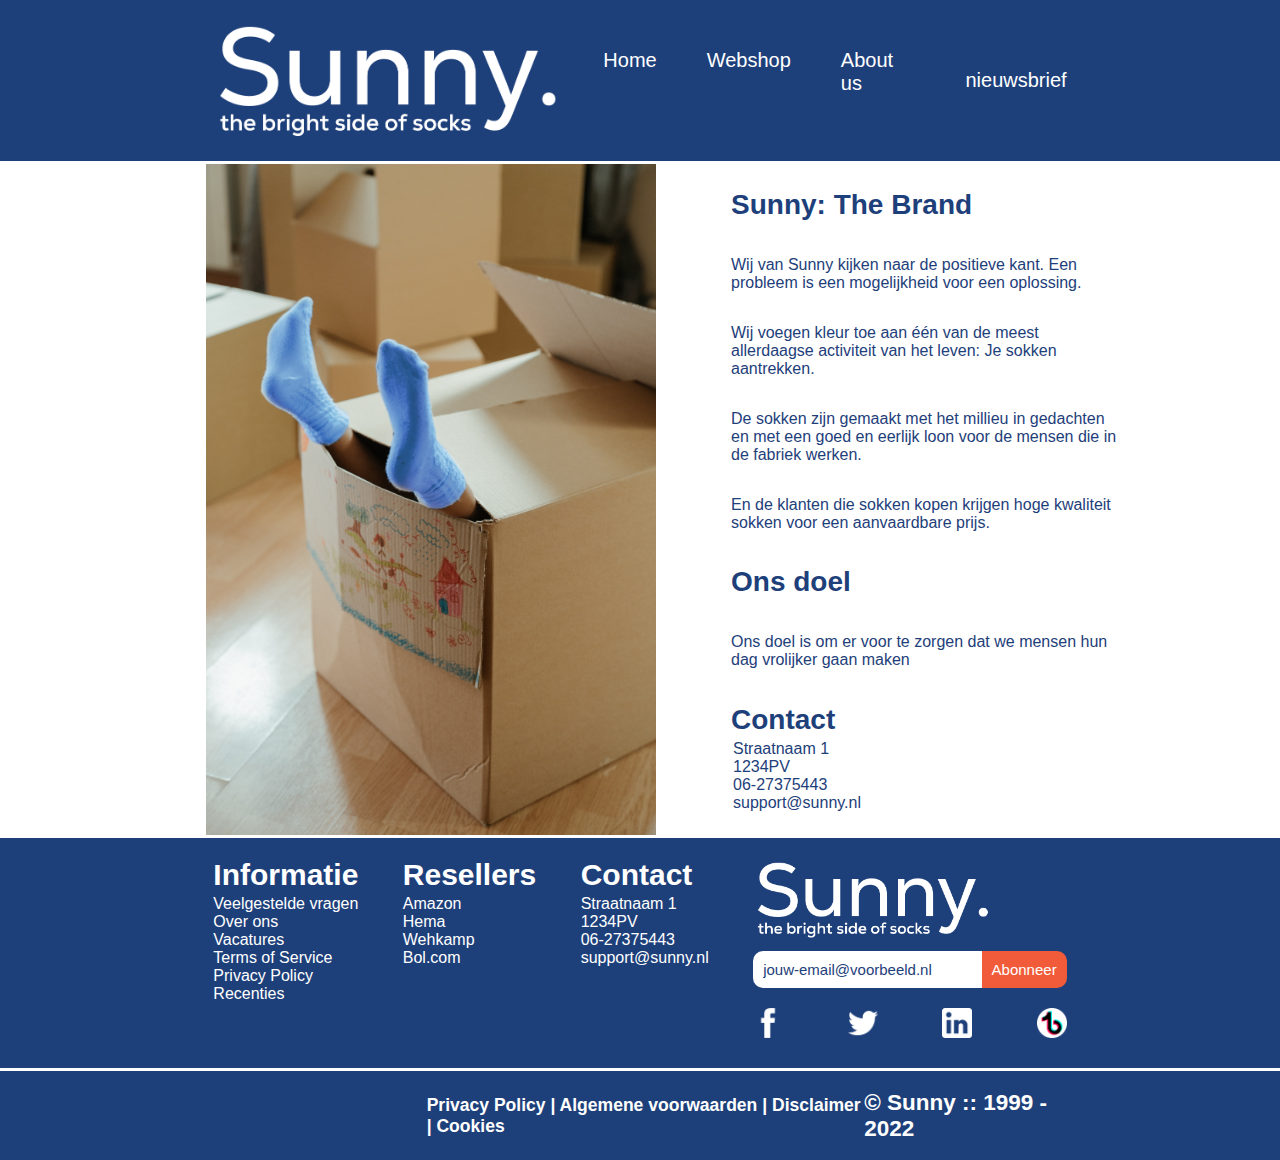
==== About us/index.html @ 86f1c83c "nieuwsbriefknop" ====
<!DOCTYPE html>
<html>
    <head>
        <meta name="viewport" content="width=device-width, initial-scale=1">
        <meta charset="UTF-8">
        <link rel="stylesheet" href="style.css">
        <title>Sunny Socks</title>
    </head>
	<body>
        <header class="header">
            <div class="headerContent">
                <img class="logo" src="../img/logo.png" alt="Sunny Socks">
                <ul class="navbar">
                    <li>Home</li>
                    <li>Webshop</li>
                    <li>About us</li>
                    <div class="nieuwsbrief">
					<li><p>nieuwsbrief</p></li>
					</div>
                </ul>
            </div>
        </header>
		<main class="content">
			<img class="sockinbox" src="../img/sockinbox.png" alt="socks in a box">
			<div class="info">
				<h1 class="kopjes">Sunny: The Brand</h1>
				<div class="text">
					<p>Wij van Sunny kijken naar de positieve kant. Een probleem is een mogelijkheid voor een oplossing.</p>
					<p>Wij voegen kleur toe aan één van de meest allerdaagse activiteit van het leven: Je sokken aantrekken.</p>
					<p>De sokken zijn gemaakt met het millieu in gedachten en met een goed en eerlijk loon voor de mensen die in de fabriek werken.</p>
					<p>En de klanten die sokken kopen krijgen hoge kwaliteit sokken voor een aanvaardbare prijs.</p>
				<div>
				<h1 class="kopjes">Ons doel</h1>
				<div class="text">
					<p>Ons doel is om er voor te zorgen dat we mensen hun dag vrolijker gaan maken</p>
				</div>
				<h1 class="kopjes">Contact</h1>
				<div class="text">
					<ul class="contact"> 
						<li>Straatnaam 1</li>
						<li>1234PV</li>
						<li>06-27375443</li>
						<li>support@sunny.nl</li>
					</ul>
				</div>
			</div>
		</main >
		<footer class="footer">
            <div class="footerContent">
                <div class="footerItem">
                    <h1>Informatie</h2>
                    <ul>
                        <li>Veelgestelde vragen</li>
                        <li>Over ons</li>
                        <li>Vacatures</li>
                        <li>Terms of Service</li>
                        <li>Privacy Policy</li>
                        <li>Recenties</li>
                    </ul>
                </div>
                <div class="footerItem">
                    <h1>Resellers</h2>
                    <ul>
                        <li>Amazon</li>
                        <li>Hema</li>
                        <li>Wehkamp</li>
                        <li>Bol.com</li>
                    </ul>
                </div>
                <div class="footerItem">
                    <h1>Contact</h2>
                    <ul>
                        <li>Straatnaam 1</li>
                        <li>1234PV</li>
                        <li>06-27375443</li>
                        <li>support@sunny.nl</li>
                    </ul>
                </div>
                <div class="newsletterContent">
                    <img src="../img/logo.png" alt="Sunny Socks">
                    <div class="newsletter">
                        <input type="text" placeholder="jouw-email@voorbeeld.nl">
                        <button>Abonneer</button>
                    </div>
                    <div class="socials">
                        <img src="../img/facebook.png" alt="Facebook">
                        <img src="../img/twitter.png" alt="Twitter">
                        <img src="../img/linkedin.png" alt="LinkedIn">
                        <img src="../img/tiktok.png" alt="TikTok">
                    </div>
                </div>
            </div>
        </footer>
        <footer class="subFooter">
            <div class="subFooterContent">
                <h3>Privacy Policy | Algemene voorwaarden | Disclaimer | Cookies</h3>
                <h2>&#169 Sunny :: 1999 - 2022</h2>
            </div>
        </footer>
	</body>
</html>
---- About us/style.css ----
body {
    display: grid;
    margin: 0px;
    grid-template-columns: repeat(6, 1fr);
    font-family: "Nexa", "Comic Sans", "Segeo UI", sans-serif;
}

.header {
    position: fixed;
    width: 100%;
    display: inherit;
    grid-template-columns: inherit;
    grid-column: 1/7;
    background-color: #1E407A;
    padding: 20px 0px 20px 0px;
    border-bottom: 3px solid white;
    z-index: 10;
}

.headerContent {
    display: flex;
    grid-column: 2/6;
    align-items: center;
    justify-content: space-between;
}

.logo {
    width: 350px;
}

.navbar {
    display: flex;
    justify-content: space-evenly;
}

.navbar li {
    list-style: none;
    font-size: 20px;
    color: white;
}

.navbar li:not(:last-child) {
    margin-right: 50px;
}

.content {
	display: grid;
	grid-template-columns: repeat(6, 1fr);
	grid-column: 1/7;
	margin-top: 160px;
}

.sockinbox {
	display: flex;
	width: 450px;
	grid-column-start: 2;
	margin-left: 50px;
}

.info {
	display: flex;
	flex-direction: column;
	grid-column: 3/6;
	margin-left: 75px;
	color: #1E407A;
	margin-top: 10px;
}

.kopjes {
	display: flex;
	font-size: 28px;
}

.text {
	display: flex;
	flex-direction: column;
	align-items: space-between;
}

.contact {
	display: flex;
	flex-direction: column;
	list-style: none;
	margin-left: -38px;
	margin-top: -15px;
}

.footer {
    display: inherit;
    grid-template-columns: inherit;
    background-color: #1E407A;
    grid-column: 1/7;
    border-top: 3px solid white;
}

.footerContent {
    display: flex;
    grid-column: 2/6;
    justify-content: space-between;
}

.footerItem h1 {
    color: white;
    font-size: 30px;
    margin-bottom: 0px;
}

.footerItem ul {
    color: white;
    margin-top: 3px;
    list-style: none;
    padding-left: 0px;
}

.newsletterContent {
    display: flex;
    flex-direction: column;
}

.newsletterContent img {
    width: 240px;
    margin-top: 20px;
    margin-bottom: 10px;
}

.socials {
    display: flex;
    margin-bottom: 20px;
    justify-content: space-between;
}

.socials img {
    width: 30px;
}

.newsletterContent input {
    outline: 0px;
    border: none;
    font-size: 15px;
    padding: 10px 20px 10px 10px;
    border-bottom-left-radius: 10px;
    border-top-left-radius: 10px;
}

.newsletterContent button {
    outline: 0px;
    border: none;
    font-size: 15px;
    padding: 10px;
    border-bottom-right-radius: 10px;
    border-top-right-radius: 10px;
    margin-left: -5px;
    color: white;
    background-color: #F15B39;
}

.newsletterContent input::placeholder {
    color: #1E407A;
}

.subFooter {
    display: inherit;
    grid-template-columns: inherit;
    grid-column: 1/7;
    margin-top: 3px;
    background-color: #1E407A;
}

.subFooterContent {
    display: flex;
    grid-column: 3/6;
    align-items: center;
    justify-content: space-between;
    font-size: 15px;
    color: white;
}
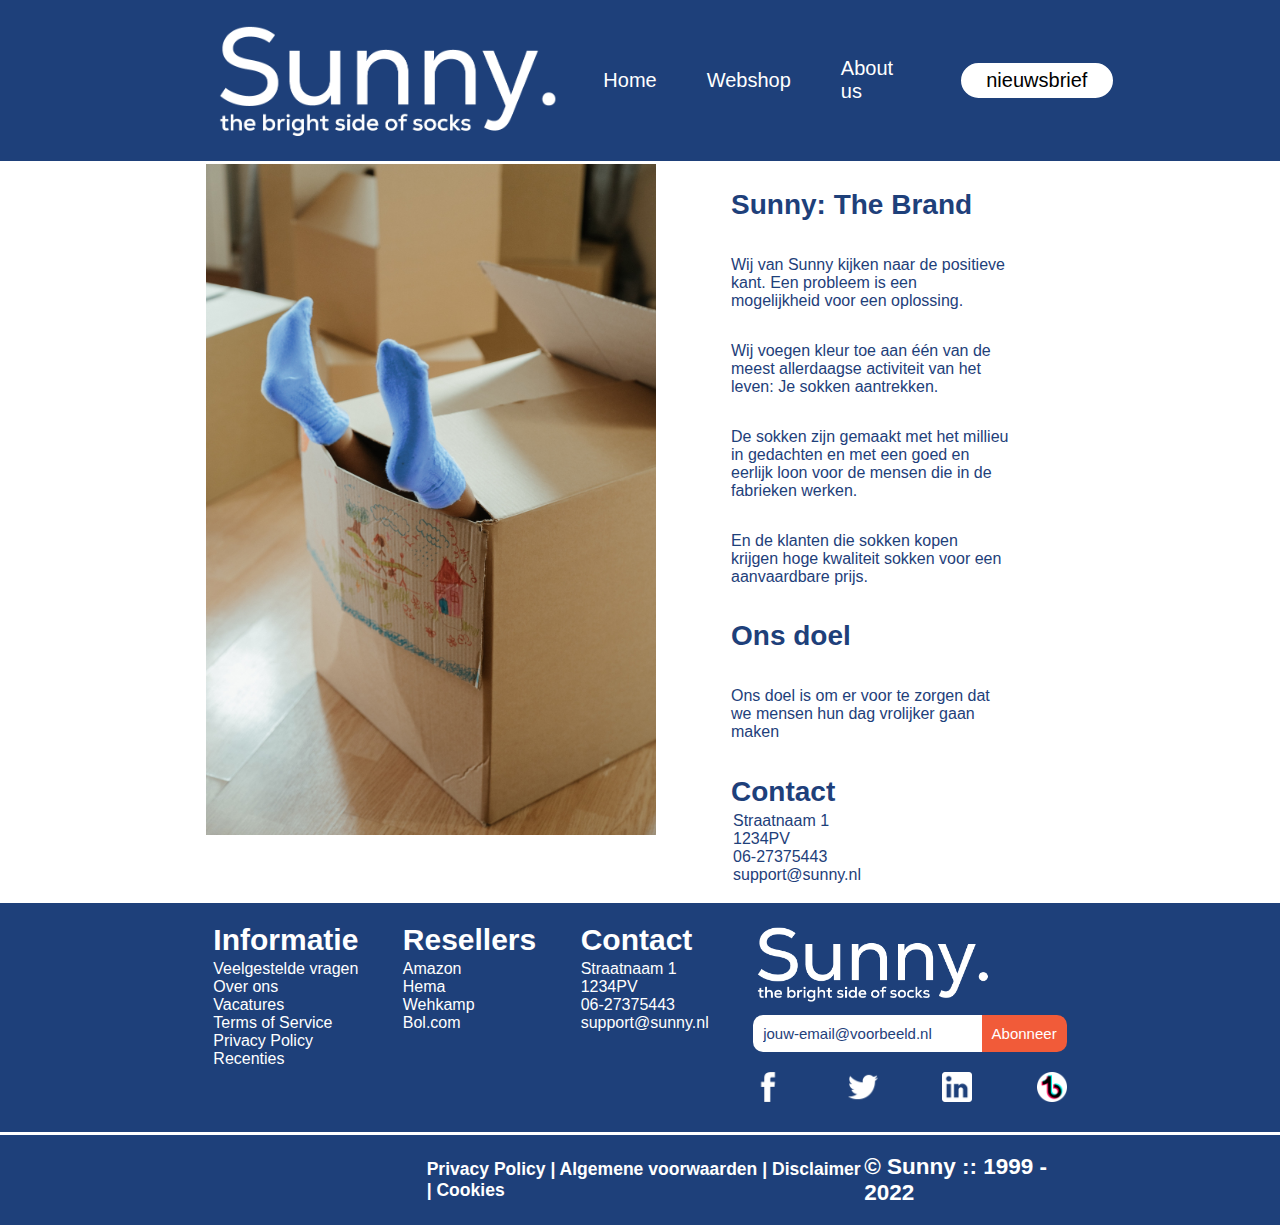
==== commit 5348ba5b: "text beetje aangepast" ====
--- a/About us/index.html
+++ b/About us/index.html
@@ -27,7 +27,7 @@
 				<div class="text">
 					<p>Wij van Sunny kijken naar de positieve kant. Een probleem is een mogelijkheid voor een oplossing.</p>
 					<p>Wij voegen kleur toe aan één van de meest allerdaagse activiteit van het leven: Je sokken aantrekken.</p>
-					<p>De sokken zijn gemaakt met het millieu in gedachten en met een goed en eerlijk loon voor de mensen die in de fabriek werken.</p>
+					<p>De sokken zijn gemaakt met het millieu in gedachten en met een goed en eerlijk loon voor de mensen die in de fabrieken werken.</p>
 					<p>En de klanten die sokken kopen krijgen hoge kwaliteit sokken voor een aanvaardbare prijs.</p>
 				<div>
 				<h1 class="kopjes">Ons doel</h1>
--- a/About us/style.css
+++ b/About us/style.css
@@ -31,6 +31,7 @@
 .navbar {
     display: flex;
     justify-content: space-evenly;
+	align-items: center;
 }
 
 .navbar li {
@@ -38,9 +39,25 @@
     font-size: 20px;
     color: white;
 }
+.navbar li p{
+	color: #000000;
+}
 
 .navbar li:not(:last-child) {
     margin-right: 50px;
+}
+
+.nieuwsbrief{
+	display: flex;
+	justify-content: center;
+	align-items: center;
+	
+	width: 150px;
+	height: 15px; 
+    background-color: #ffffff;
+	color: #000000;
+    border: 10px solid #ffffff;
+    border-radius: 50px;
 }
 
 .content {
@@ -64,6 +81,7 @@
 	margin-left: 75px;
 	color: #1E407A;
 	margin-top: 10px;
+	margin-right: 115px;
 }
 
 .kopjes {
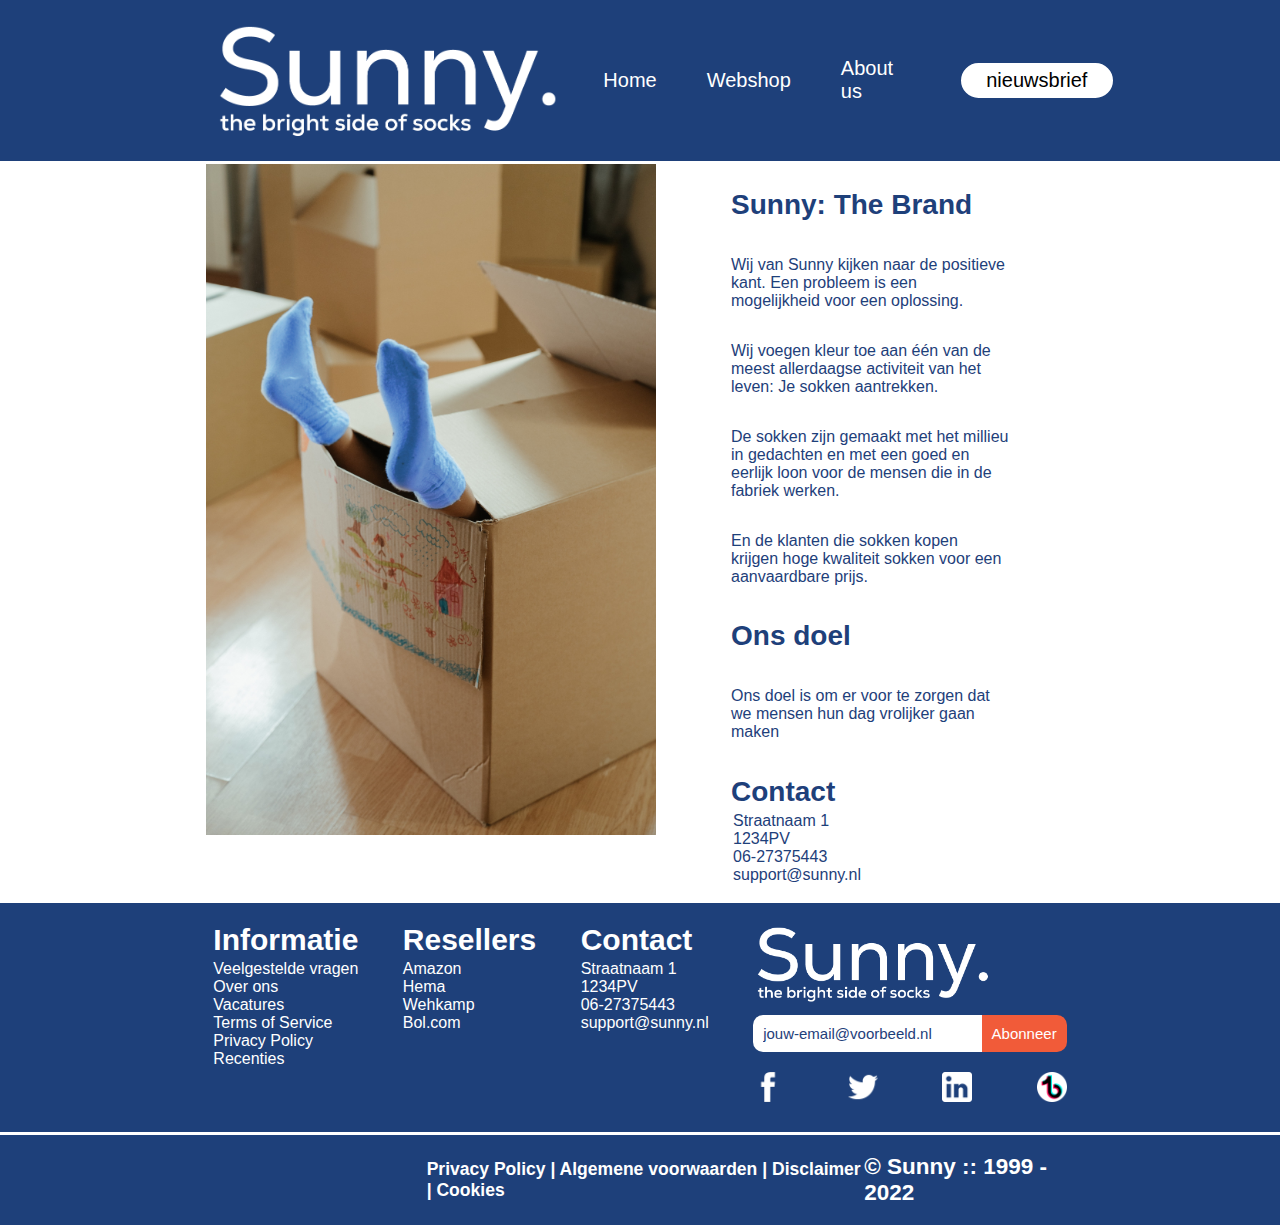
==== commit 974ca999: "interactieve nav" ====
--- a/About us/index.html
+++ b/About us/index.html
@@ -4,6 +4,7 @@
         <meta name="viewport" content="width=device-width, initial-scale=1">
         <meta charset="UTF-8">
         <link rel="stylesheet" href="style.css">
+		
         <title>Sunny Socks</title>
     </head>
 	<body>
@@ -27,7 +28,7 @@
 				<div class="text">
 					<p>Wij van Sunny kijken naar de positieve kant. Een probleem is een mogelijkheid voor een oplossing.</p>
 					<p>Wij voegen kleur toe aan één van de meest allerdaagse activiteit van het leven: Je sokken aantrekken.</p>
-					<p>De sokken zijn gemaakt met het millieu in gedachten en met een goed en eerlijk loon voor de mensen die in de fabrieken werken.</p>
+					<p>De sokken zijn gemaakt met het millieu in gedachten en met een goed en eerlijk loon voor de mensen die in de fabriek werken.</p>
 					<p>En de klanten die sokken kopen krijgen hoge kwaliteit sokken voor een aanvaardbare prijs.</p>
 				<div>
 				<h1 class="kopjes">Ons doel</h1>
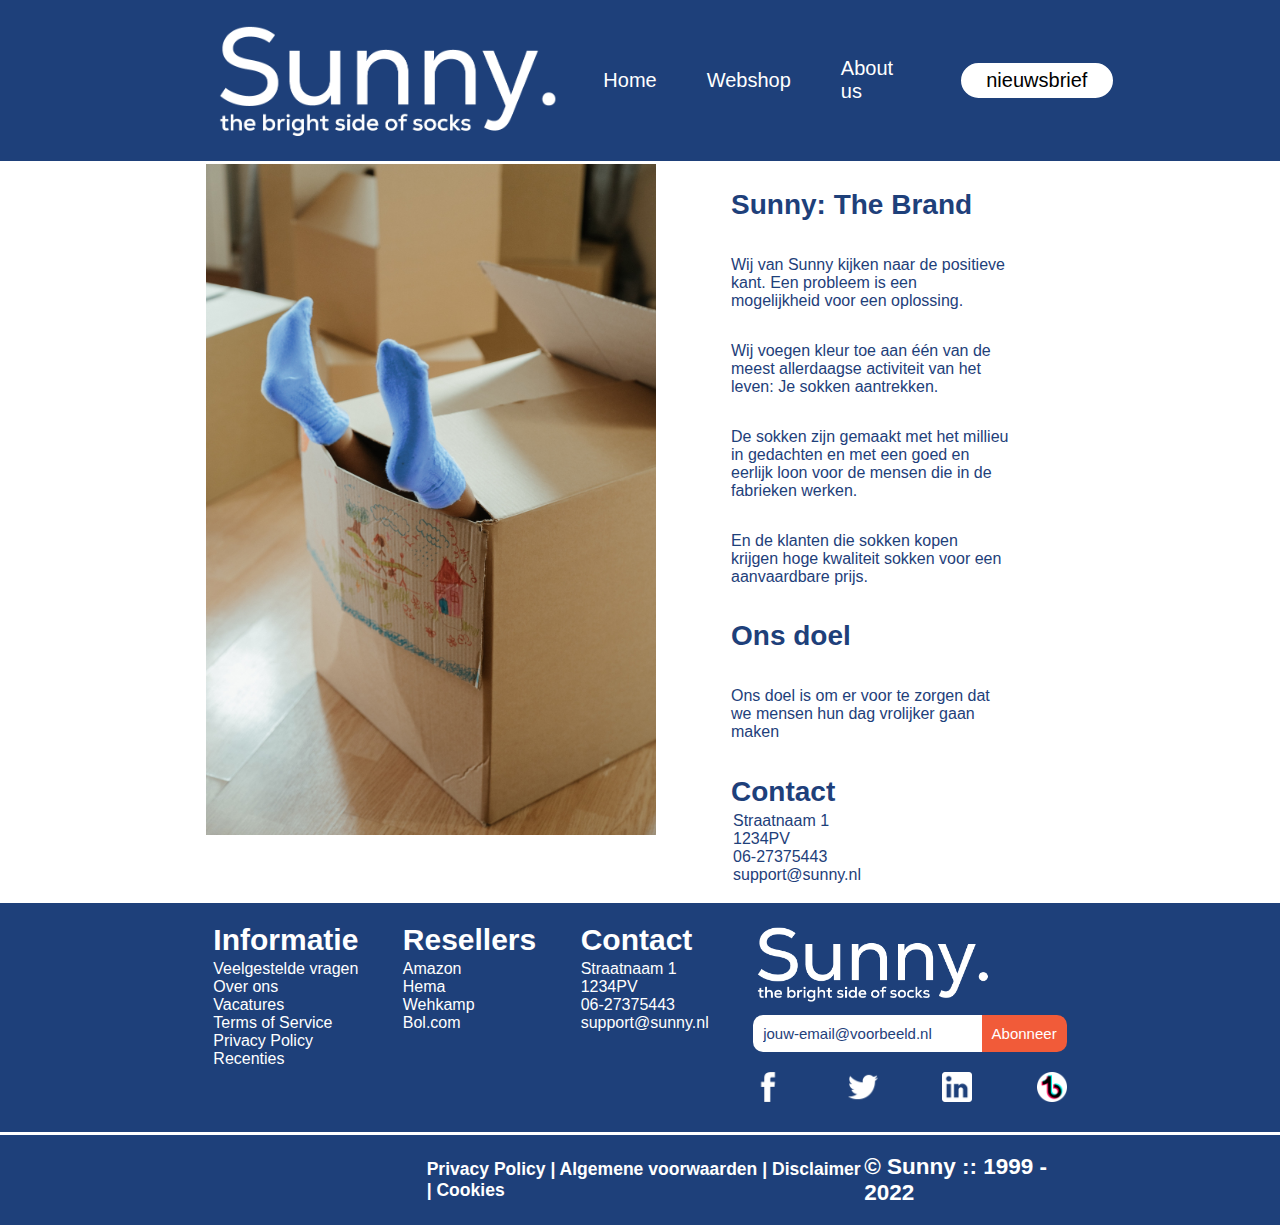
==== commit ed876278: "Merge branch 'main' of https://github.com/Raeven69/Sunny" ====
--- a/About us/index.html
+++ b/About us/index.html
@@ -28,7 +28,7 @@
 				<div class="text">
 					<p>Wij van Sunny kijken naar de positieve kant. Een probleem is een mogelijkheid voor een oplossing.</p>
 					<p>Wij voegen kleur toe aan één van de meest allerdaagse activiteit van het leven: Je sokken aantrekken.</p>
-					<p>De sokken zijn gemaakt met het millieu in gedachten en met een goed en eerlijk loon voor de mensen die in de fabriek werken.</p>
+					<p>De sokken zijn gemaakt met het millieu in gedachten en met een goed en eerlijk loon voor de mensen die in de fabrieken werken.</p>
 					<p>En de klanten die sokken kopen krijgen hoge kwaliteit sokken voor een aanvaardbare prijs.</p>
 				<div>
 				<h1 class="kopjes">Ons doel</h1>
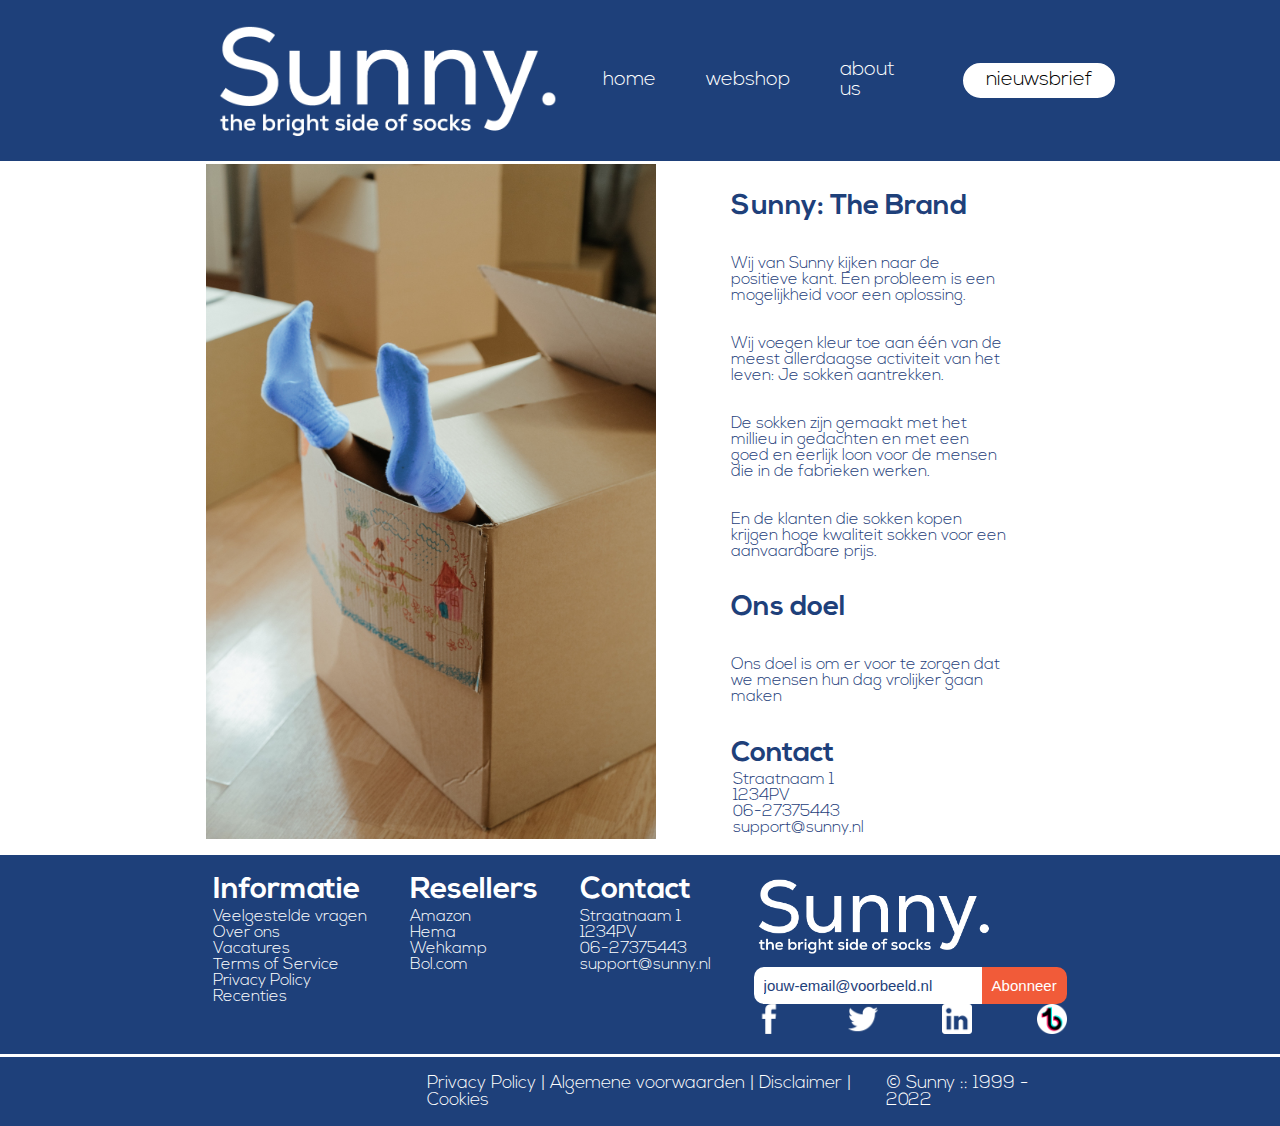
==== commit 8ab37eed: "about us header/footer gefixed" ====
--- a/About us/index.html
+++ b/About us/index.html
@@ -3,22 +3,29 @@
     <head>
         <meta name="viewport" content="width=device-width, initial-scale=1">
         <meta charset="UTF-8">
+		<link rel="stylesheet" href="../style.css">
         <link rel="stylesheet" href="style.css">
-		
         <title>Sunny Socks</title>
     </head>
 	<body>
-        <header class="header">
+         <header class="header">
             <div class="headerContent">
                 <img class="logo" src="../img/logo.png" alt="Sunny Socks">
                 <ul class="navbar">
-                    <li>Home</li>
-                    <li>Webshop</li>
-                    <li>About us</li>
+                    <li><a class="home" href="../index.html">home</a></li>
+                    <li><a class="webshop" href="../webshop/index.html">webshop</a></li>
+                    <li><a class="about us" href="about us/index.html">about us</a></li>
                     <div class="nieuwsbrief">
-					<li><p>nieuwsbrief</p></li>
+						<li>
+						<p><a href="../nieuwsbrief/index.html">nieuwsbrief</a></p>
+						</li>
 					</div>
                 </ul>
+                <div class="navDropdown">
+                    <span></span>
+                    <span></span>
+                    <span></span>
+                </div>
             </div>
         </header>
 		<main class="content">
@@ -46,7 +53,7 @@
 				</div>
 			</div>
 		</main >
-		<footer class="footer">
+		 <footer class="footer">
             <div class="footerContent">
                 <div class="footerItem">
                     <h1>Informatie</h2>
@@ -78,7 +85,7 @@
                     </ul>
                 </div>
                 <div class="newsletterContent">
-                    <img src="../img/logo.png" alt="Sunny Socks">
+                    <img class="footerLogo" src="../img/logo.png" alt="Sunny Socks">
                     <div class="newsletter">
                         <input type="text" placeholder="jouw-email@voorbeeld.nl">
                         <button>Abonneer</button>
@@ -95,7 +102,7 @@
         <footer class="subFooter">
             <div class="subFooterContent">
                 <h3>Privacy Policy | Algemene voorwaarden | Disclaimer | Cookies</h3>
-                <h2>&#169 Sunny :: 1999 - 2022</h2>
+                <h3>&#169 Sunny :: 1999 - 2022</h2>
             </div>
         </footer>
 	</body>
--- a/style.css
+++ b/style.css
@@ -0,0 +1,594 @@
+@font-face { font-family: "Nexa" ; src: url('Nexa-Light.otf'); } 
+@font-face { font-family: "Nexa" ; font-weight: bold; src: url('Nexa-Bold.otf');}
+
+body {
+    display: grid;
+    margin: 0px;
+    grid-template-columns: repeat(6, 1fr);
+    font-family: "Nexa";
+}   
+
+.header {
+    position: fixed;
+    width: 100vw;
+    display: inherit;
+    grid-template-columns: inherit;
+    grid-column: 1/7;
+    background-color: #1E407A;
+    padding: 20px 0px 20px 0px;
+    border-bottom: 3px solid white;
+    z-index: 10;
+}
+
+.headerContent {
+    display: flex;
+    grid-column: 2/6;
+    align-items: center;
+    justify-content: space-between;
+}
+
+.logo {
+    width: 350px;
+}
+
+.navbar {
+    display: flex;
+    justify-content: space-evenly;
+	align-items: center;
+}
+
+.navbar li {
+    list-style: none;
+    font-size: 20px;
+    color: white;
+}
+
+.navbar li a{
+	color: white;
+	text-decoration: none;
+}
+
+.navbar li p a{
+	color: #000000;
+}
+
+.navbar li:not(:last-child) {
+    margin-right: 50px;
+}
+
+.navDropdown {
+    display: none;
+}
+
+.nieuwsbrief{
+	display: flex;
+	justify-content: center;
+	align-items: center;
+	
+	width: 150px;
+	height: 15px; 
+    background-color: #ffffff;
+	color: #000000;
+    border: 10px solid #ffffff;
+    border-radius: 50px;
+}
+
+.content {
+    margin-top: 164px;
+    display: inherit;
+    grid-template-columns: inherit;
+    background-color: #1E407A;
+    grid-column: 1/7;
+    overflow-x: hidden;
+    max-width: 100vw;
+}
+
+.contentWrapper {
+    display: flex;
+    flex-direction: column;
+    grid-column: 2/6;
+}
+
+.title {
+    margin-top: 25px;
+    text-align: center;
+}
+
+.title h1 {
+    color: white;
+    margin: 0px;
+    font-size: 40px;
+}
+
+.socks {
+    display: flex;
+    justify-content: space-between;
+    margin-top: 40px;
+}
+
+.socksImages {
+    min-width: 550px;
+}
+
+.socksImg {
+    width: 180px;
+}
+
+.mobileSocks {
+    display: none;
+}
+
+.socksTitle {
+    font-size: 45px;
+    color: white;
+}
+
+.socksText {
+    min-width: 340px;
+}
+
+.socksText a {
+    text-decoration: none;
+    font-size: 20px;
+}
+
+.orderButton {
+    margin-right: 20px;
+    padding: 0px 20px 0px 20px;
+    background-color: #51B2A2;
+    border: 10px solid #51B2A2;
+    border-radius: 50px;
+    color: #1E407A;
+}
+
+.newsletterButton {
+    padding: 7px 27px 7px 27px;
+    border: 2px solid white;
+    border-radius: 50px;
+    color: white;
+}
+
+.subContent {
+    display: inherit;
+    grid-template-columns: inherit;
+    grid-column: 1/7;
+    overflow-x: hidden;
+    max-width: 100vw;
+    margin-bottom: 40px;
+    margin-top: 40px;
+}
+
+.contentWrapper2 {
+    display: flex;
+    grid-column: 2/6;
+    align-items: center;
+    justify-content: space-between;
+}
+
+.sneakerSock {
+    width: 400px;
+    height: 400px;
+    border-radius: 50%;
+}
+
+.socksText2 {
+    max-width: 600px;
+}
+
+.socksTitle2 {
+    font-size: 45px;
+    color: #1E407A;
+}
+
+.socksPerk {
+    display: flex;
+    align-items: center;
+}
+
+.socksPerk h3 {
+    color: #1E407A;
+    font-weight: 400;
+}
+
+.socksPerk img {
+    width: 30px;
+    margin-right: 10px;
+}
+
+.separator {
+    grid-column: 1/7;
+    height: 3px;
+    background-color: #1E407A;
+}
+
+.resellers {
+    display: inherit;
+    grid-template-columns: inherit;
+    grid-column: 1/7;
+    max-width: 100vw;
+    overflow-x: hidden;
+}
+
+.resellerWrapper {
+    display: flex;
+    flex-direction: column;
+    grid-column: 2/6;
+    margin-top: 20px;
+    align-items: center;
+}
+
+.resellers h3 {
+    color: #1E407A;
+    font-weight: 400;
+    margin: 0px;
+}
+
+.resellerImages {
+    display: flex;
+    align-items: center;
+    width: 100%;
+    justify-content: space-around;
+    margin-bottom: 30px;
+}
+
+.resellerImages img {
+    width: 200px;
+}
+
+.resellerImages img:nth-child(2) {
+    margin-top: -15px
+}
+
+.resellerImages img:nth-child(3) {
+    margin-top: 20px
+}
+
+.resellerImages img:last-child {
+    width: 120px;
+}
+
+.sunnyInfo {
+    margin-top: 100px;
+    margin-bottom: 100px;
+    display: inherit;
+    grid-template-columns: inherit;
+    grid-column: 1/7;
+    max-width: 100vw;
+    overflow-x: hidden;
+}
+
+.infoWrapper {
+    display: flex;
+    grid-column: 2/6;
+    align-items: center;
+    justify-content: space-between;
+}
+
+.infoText {
+    max-width: 500px;
+}
+
+.infoText h1 {
+    font-size: 45px;
+    color: #1E407A;
+}
+
+.infoText p {
+    font-size: 20px;
+    color: #1E407A;
+}
+
+.sunnyInfo img {
+    width: 500px;
+    height: 500px;
+    object-fit: cover;
+    border-radius: 50%;
+}
+
+.footer {
+    display: inherit;
+    grid-template-columns: inherit;
+    background-color: #1E407A;
+    grid-column: 1/7;
+    border-top: 3px solid white;
+    max-width: 100vw;
+    overflow-x: hidden;
+}
+
+.footerContent {
+    display: flex;
+    grid-column: 2/6;
+    justify-content: space-between;
+}
+
+.footerItem h1 {
+    color: white;
+    font-size: 30px;
+    margin-bottom: 0px;
+}
+
+.footerItem ul {
+    color: white;
+    margin-top: 3px;
+    list-style: none;
+    padding-left: 0px;
+}
+
+.newsletterContent {
+    display: flex;
+    flex-direction: column;
+}
+
+.footerLogo {
+    width: 240px;
+    margin-top: 20px;
+    margin-bottom: 10px;
+}
+
+.socials {
+    display: flex;
+    margin-bottom: 20px;
+    justify-content: space-between;
+}
+
+.socials img {
+    width: 30px;
+}
+
+.newsletterContent input {
+    outline: 0px;
+    border: none;
+    font-size: 15px;
+    padding: 10px 20px 10px 10px;
+    border-bottom-left-radius: 10px;
+    border-top-left-radius: 10px;
+}
+
+.newsletterContent button {
+    outline: 0px;
+    border: none;
+    font-size: 15px;
+    padding: 10px;
+    border-bottom-right-radius: 10px;
+    border-top-right-radius: 10px;
+    margin-left: -5px;
+    color: white;
+    background-color: #F15B39;
+}
+
+.newsletterContent input::placeholder {
+    color: #1E407A;
+}
+
+.subFooter {
+    display: inherit;
+    grid-template-columns: inherit;
+    grid-column: 1/7;
+    margin-top: 3px;
+    background-color: #1E407A;
+}
+
+.subFooterContent {
+    display: flex;
+    grid-column: 3/6;
+    align-items: center;
+    justify-content: space-between;
+    font-size: 15px;
+    color: white;
+}
+
+.subFooterContent h3 {
+    font-weight: 100;
+}
+
+@media screen and (max-width: 576px) {
+    .navbar {
+        display: none;
+    }
+
+    .headerContent {
+        grid-column: 1/7;
+        justify-content: space-around;
+    }
+
+    .logo {
+        width: 240px;
+    }
+
+    .navDropdown {
+        display: flex;
+        flex-direction: column;
+        justify-content: space-around;
+        width: 50px;
+        height: 50px;
+    }
+
+    .navDropdown span {
+        position: relative;
+        left: 0px;
+        bottom: 0px;
+        width: 100%;
+        height: 5px;
+        background-color: white;
+        border-radius: 10px;
+        transition: all linear 100ms;
+    }
+
+    .toggled span:nth-child(2) {
+        opacity: 0;
+    }
+
+    .toggled span:nth-child(1) {
+        position: relative;
+        left: 7px;
+        bottom: 1px;
+        transform-origin: left center;
+        transform: rotate(45deg);
+    }
+
+    .toggled span:nth-child(3) {
+        position: relative;
+        bottom: 34px;
+        left: -7px;
+        transform-origin: right center;
+        transform: rotate(-45deg);
+    }
+
+    .content {
+        margin-top: 125px;
+    }
+
+    .contentWrapper {
+        display: flex;
+        align-items: center;
+        grid-column: 1/7;
+    }
+
+    .title h1 {
+        font-size: 25px;
+    }
+
+    .socksText {
+        text-align: center;
+        padding-bottom: 40px;
+    }
+
+    .socksText h1 {
+        font-size: 25px;
+    }
+
+    .socks {
+        margin-top: 10px;
+        flex-direction: column;
+    }
+
+    .socksImages {
+        display: none;
+    }
+
+    .orderButton {
+        margin-right: 10px;
+    }
+
+    .newsletterButton {
+        margin-left: 10px;
+    }
+
+    .mobileSocks {
+        display: flex;
+        justify-content: space-around;
+        max-width: 500px;
+    }
+
+    .mobileSocks img {
+        width: 80px;
+    }
+
+    .contentWrapper2 {
+        flex-direction: column-reverse;
+        text-align: center;
+    }
+
+    .socksTitle2 {
+        font-size: 25px;
+    }
+
+    .socksPerk {
+        justify-content: center;
+    }
+
+    .sneakerSock {
+        width: 240px;
+        height: 240px;
+        border-radius: 20%;
+        margin-top: 20px;
+    }
+
+    .resellerWrapper {
+        grid-column: 1/7;
+    }
+
+    .resellerWrapper h3 {
+        margin-bottom: 10px;
+    }
+
+    .resellerImages {
+        justify-content: space-evenly;
+    }
+    
+    .resellerImages img:not(:last-child) {
+        width: 100px;
+    }
+
+    .resellerImages img:last-child {
+        width: 60px;
+    }
+
+    .resellerImages img:nth-child(2) {
+        margin-top: -5px;
+    }
+
+    .resellerImages img:nth-child(3) {
+        margin-top: 15px;
+    }
+
+    .sunnyInfo {
+        margin-top: 20px;
+        margin-bottom: 40px;
+    }
+
+    .infoWrapper {
+        flex-direction: column;
+        text-align: center;
+    }
+
+    .infoText h1 {
+        font-size: 25px;
+    }
+
+    .infoWrapper img {
+        width: 240px;
+        height: 240px;
+        border-radius: 20%;
+    }
+
+    .footerContent {
+        grid-column: 1/7;
+        flex-direction: column;
+    }
+
+    .footerItem {
+        display: none;
+    }
+
+    .footerLogo {
+        position: relative;
+        left: 7.5%;
+        width: 320px;
+    }
+
+    .newsletter {
+        display: none;
+    }
+
+    .socials {
+        justify-content: space-around;
+    }
+
+    .socials img {
+        width: 40px;
+    }
+
+    .subFooterContent {
+        grid-column: 1/7;
+        justify-content: center;
+    }
+
+    .subFooterContent h3:first-child {
+        display: none;
+    }
+
+    .subFooterContent h3:last-child {
+        margin: 10px 0px 10px 0px;
+    }
+}--- a/About us/style.css
+++ b/About us/style.css
@@ -1,70 +1,5 @@
-body {
-    display: grid;
-    margin: 0px;
-    grid-template-columns: repeat(6, 1fr);
-    font-family: "Nexa", "Comic Sans", "Segeo UI", sans-serif;
-}
-
-.header {
-    position: fixed;
-    width: 100%;
-    display: inherit;
-    grid-template-columns: inherit;
-    grid-column: 1/7;
-    background-color: #1E407A;
-    padding: 20px 0px 20px 0px;
-    border-bottom: 3px solid white;
-    z-index: 10;
-}
-
-.headerContent {
-    display: flex;
-    grid-column: 2/6;
-    align-items: center;
-    justify-content: space-between;
-}
-
-.logo {
-    width: 350px;
-}
-
-.navbar {
-    display: flex;
-    justify-content: space-evenly;
-	align-items: center;
-}
-
-.navbar li {
-    list-style: none;
-    font-size: 20px;
-    color: white;
-}
-.navbar li p{
-	color: #000000;
-}
-
-.navbar li:not(:last-child) {
-    margin-right: 50px;
-}
-
-.nieuwsbrief{
-	display: flex;
-	justify-content: center;
-	align-items: center;
-	
-	width: 150px;
-	height: 15px; 
-    background-color: #ffffff;
-	color: #000000;
-    border: 10px solid #ffffff;
-    border-radius: 50px;
-}
-
 .content {
-	display: grid;
-	grid-template-columns: repeat(6, 1fr);
-	grid-column: 1/7;
-	margin-top: 160px;
+	background-color: white;
 }
 
 .sockinbox {
@@ -102,93 +37,3 @@
 	margin-left: -38px;
 	margin-top: -15px;
 }
-
-.footer {
-    display: inherit;
-    grid-template-columns: inherit;
-    background-color: #1E407A;
-    grid-column: 1/7;
-    border-top: 3px solid white;
-}
-
-.footerContent {
-    display: flex;
-    grid-column: 2/6;
-    justify-content: space-between;
-}
-
-.footerItem h1 {
-    color: white;
-    font-size: 30px;
-    margin-bottom: 0px;
-}
-
-.footerItem ul {
-    color: white;
-    margin-top: 3px;
-    list-style: none;
-    padding-left: 0px;
-}
-
-.newsletterContent {
-    display: flex;
-    flex-direction: column;
-}
-
-.newsletterContent img {
-    width: 240px;
-    margin-top: 20px;
-    margin-bottom: 10px;
-}
-
-.socials {
-    display: flex;
-    margin-bottom: 20px;
-    justify-content: space-between;
-}
-
-.socials img {
-    width: 30px;
-}
-
-.newsletterContent input {
-    outline: 0px;
-    border: none;
-    font-size: 15px;
-    padding: 10px 20px 10px 10px;
-    border-bottom-left-radius: 10px;
-    border-top-left-radius: 10px;
-}
-
-.newsletterContent button {
-    outline: 0px;
-    border: none;
-    font-size: 15px;
-    padding: 10px;
-    border-bottom-right-radius: 10px;
-    border-top-right-radius: 10px;
-    margin-left: -5px;
-    color: white;
-    background-color: #F15B39;
-}
-
-.newsletterContent input::placeholder {
-    color: #1E407A;
-}
-
-.subFooter {
-    display: inherit;
-    grid-template-columns: inherit;
-    grid-column: 1/7;
-    margin-top: 3px;
-    background-color: #1E407A;
-}
-
-.subFooterContent {
-    display: flex;
-    grid-column: 3/6;
-    align-items: center;
-    justify-content: space-between;
-    font-size: 15px;
-    color: white;
-}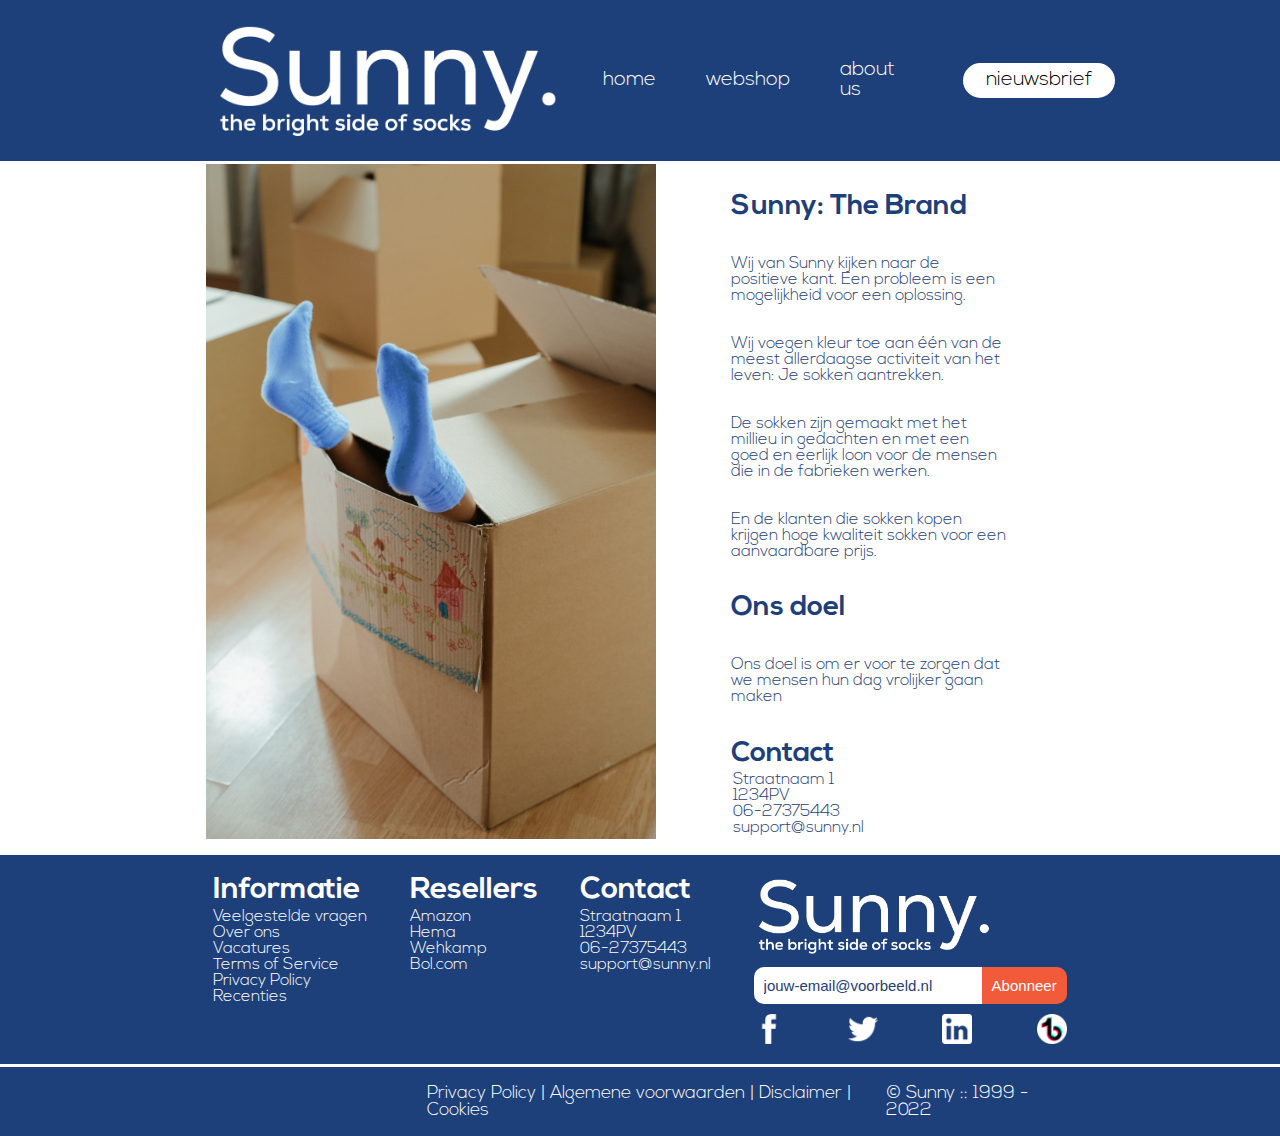
==== commit 7ea30388: "paar kleine dingen gefixed" ====
--- a/About us/index.html
+++ b/About us/index.html
@@ -14,7 +14,7 @@
                 <ul class="navbar">
                     <li><a class="home" href="../index.html">home</a></li>
                     <li><a class="webshop" href="../webshop/index.html">webshop</a></li>
-                    <li><a class="about us" href="about us/index.html">about us</a></li>
+                    <li><a class="about us" href="index.html">about us</a></li>
                     <div class="nieuwsbrief">
 						<li>
 						<p><a href="../nieuwsbrief/index.html">nieuwsbrief</a></p>
--- a/style.css
+++ b/style.css
@@ -25,6 +25,10 @@
     grid-column: 2/6;
     align-items: center;
     justify-content: space-between;
+}
+
+.headerDropdown {
+    display: none;
 }
 
 .logo {
@@ -307,6 +311,10 @@
     margin-bottom: 0px;
 }
 
+.footerItem span {
+    display: none;
+}
+
 .footerItem ul {
     color: white;
     margin-top: 3px;
@@ -333,6 +341,10 @@
 
 .socials img {
     width: 30px;
+}
+
+.newsletter {
+    margin-bottom: 10px;
 }
 
 .newsletterContent input {
@@ -389,6 +401,29 @@
     .headerContent {
         grid-column: 1/7;
         justify-content: space-around;
+    }
+
+    .headerDropdown {
+        align-self: flex-start;
+        display: none;
+        height: 0px;
+        margin: 0px;
+        padding: 0px;
+        width: 100%;
+    }
+
+    .headerOpen {
+        display: block;
+        height: auto;
+    }
+
+    .headerDropdown li {
+        list-style: none;
+        color: white;
+        padding: 20px 0px 20px 20px;
+        font-size: 20px;
+        border-bottom: solid white 1px;
+        background-color: #1E407A;
     }
 
     .logo {
@@ -558,7 +593,66 @@
     }
 
     .footerItem {
+        border-bottom: solid white 1px;
+    }
+
+    .footerItemTitle {
+        display: flex;
+        align-items: center;
+        justify-content: space-between;
+    }
+
+    .footerItemTitle h1 {
+        font-size: 25px;
+        margin: 10px 0px 10px 30px;
+    }
+
+    .footerItemTitle span {
+        display: block;
+        width: 20px;
+        height: 5px;
+        margin-right: 30px;
+        background-color: white;
+    }
+
+    .footerItemTitle span:nth-child(1) {
+        position: relative;
+        top: -5px;
+        right: 5px;
+        transform-origin: center left;
+        transform: rotate(45deg);
+        border-radius: 10px;
+    }
+
+    .footerItemTitle span:nth-child(2) {
+        position: relative;
+        top: -10px;
+        transform-origin: center right;
+        transform: rotate(-45deg);
+        border-radius: 10px;
+    }
+
+    .footerItem ul {
         display: none;
+        margin-bottom: 0px;
+    }
+
+    .opened ul {
+        display: block;
+    }
+
+    .opened .arrow {
+        transform: rotate(180deg);
+        margin-right: 35px;
+    }
+
+    .footerItem ul li {
+        padding: 10px 0px 10px 30px;
+        font-size: 20px;
+    }
+
+    .footerItem ul li:first-child {
+        border-top: solid white 1px;
     }
 
     .footerLogo {
